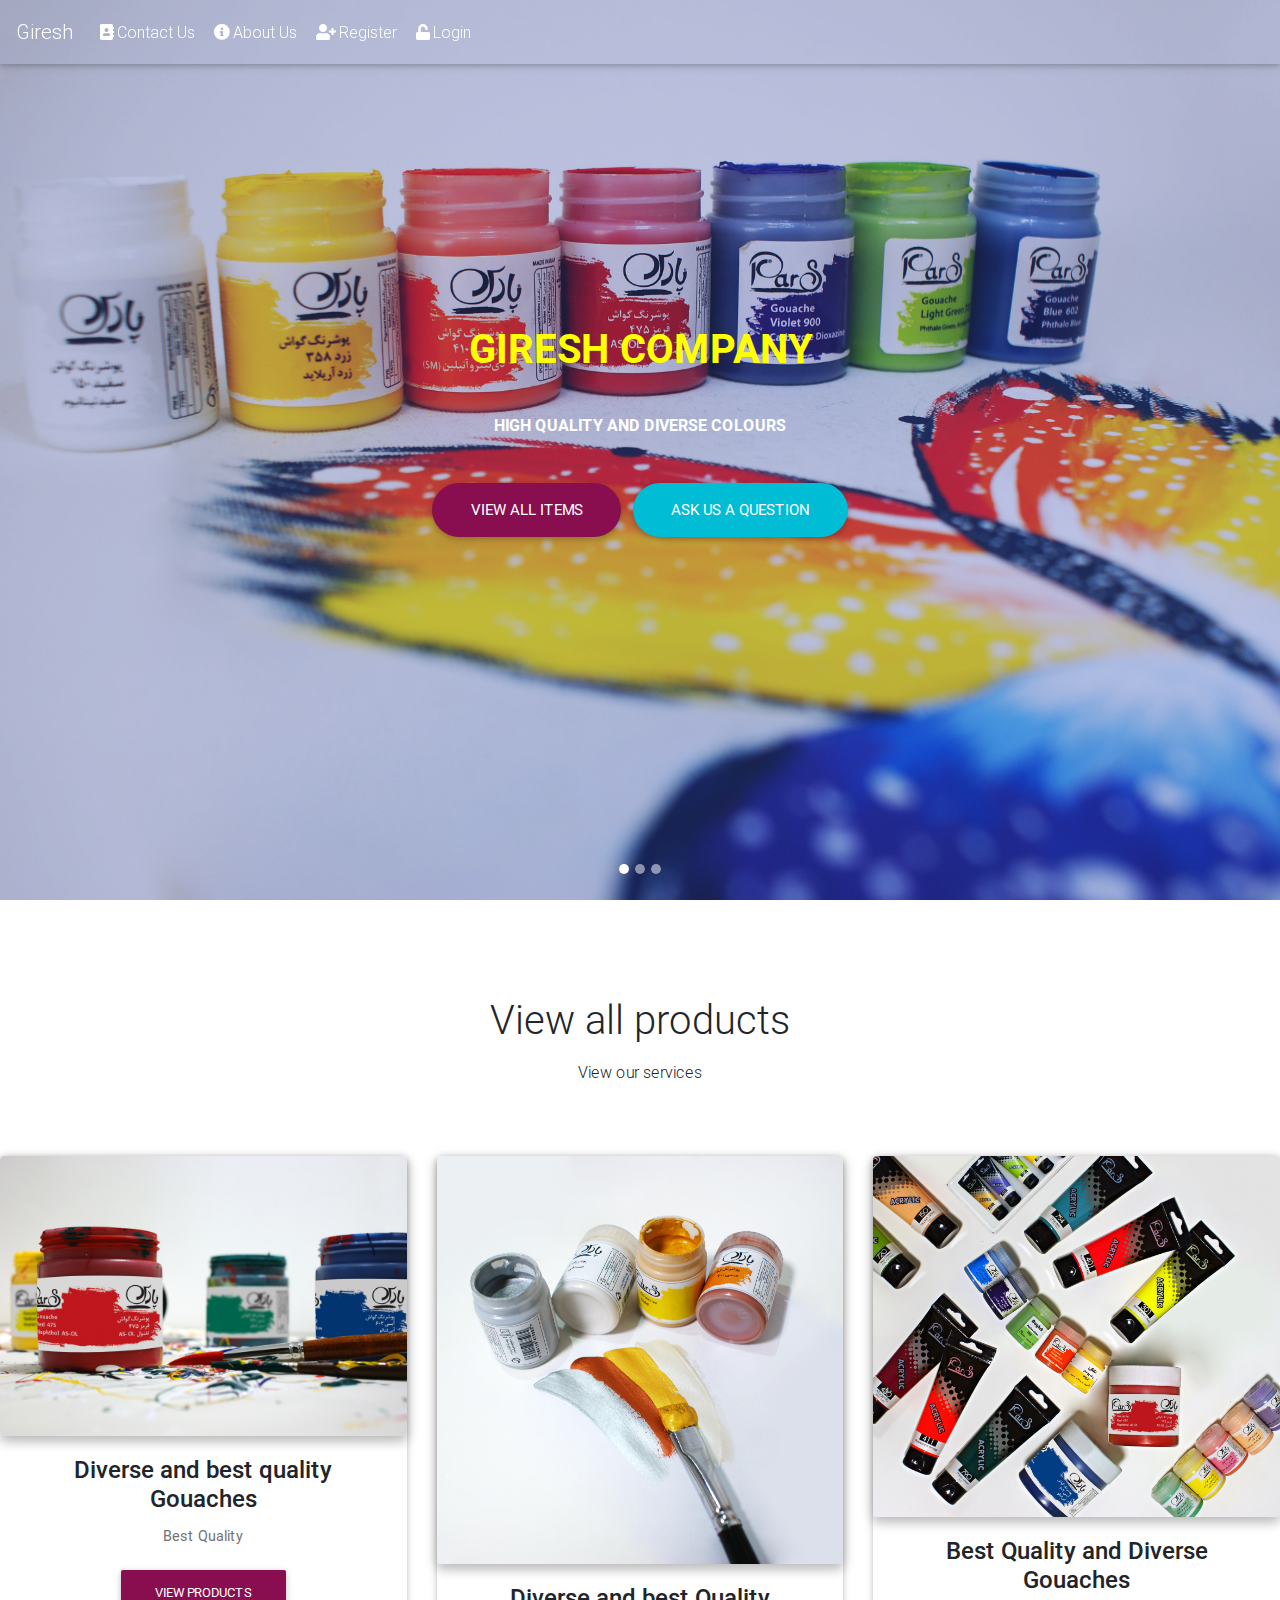
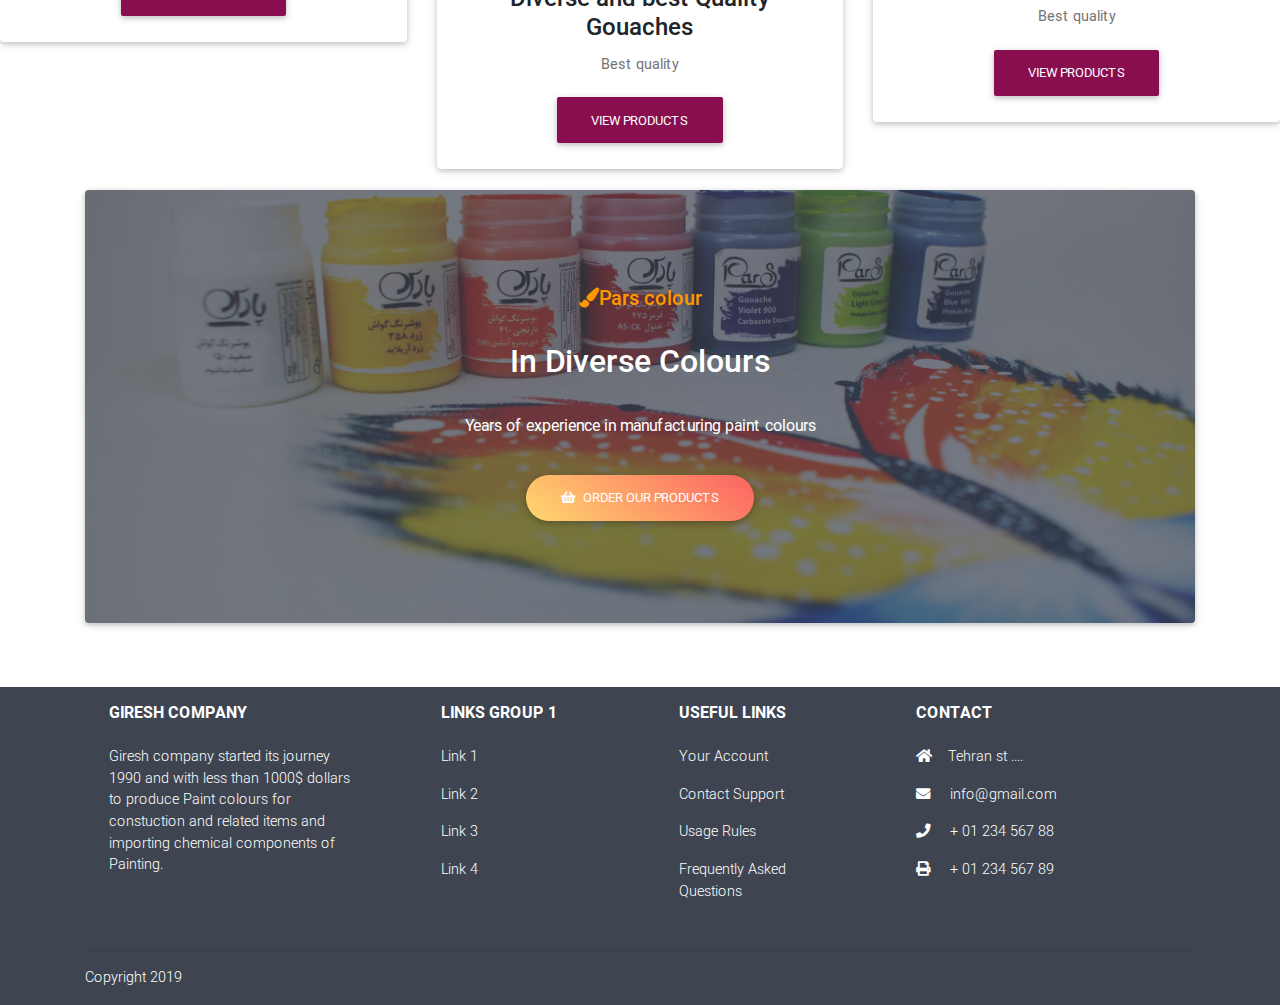
==== en/index.html @ 38af85da "Added EN" ====
<!DOCTYPE html>
<html lang="fa">
<head>
    <link href="static/css/bootstrap.css" rel="stylesheet" type="text/css">
    <link href="static/css/mdb.css" rel="stylesheet" type="text/css">
    <link href="static/css/all.css" rel="stylesheet" type="text/css">
    <link href="static/css/custom.css" rel="stylesheet" type="text/css">
    <meta charset="UTF-8">
    <title>Giresh</title>
</head>
<body style=""  >
<script src="static/js/jquery-3.4.1.min.js"></script>
<script src="static/js/popper.min.js"></script>
<script src="static/js/bootstrap.js"></script>
<script src="static/js/mdb.js"></script>
<style>

    /* Navigation*/
    .scrolling-navbar {
        transition: background .5s ease-in-out, padding .5s ease-in-out;
    }

    .top-nav-collapse {
        background-color: #667490 !important;
    }
    .navbar:not(.top-nav-collapse) {
        background: transparent!important;
    }
    footer.page-footer {
        background-color: #667490;
    }
    @media only screen and (max-width: 768px) {
        .navbar {
            background-color: #667490;
        }
    }

    /* Necessary for full page carousel*/
    html,
    body,
    .view {
        height: 100%;
    }

    /* Carousel*/
    .carousel,
    .carousel-item,
    .carousel-item.active {
        height: 100%;
    }
    .carousel-inner {
        height: 100%;
    }
    .carousel-item:nth-child(1) {
        background-image: url(static/img/2.jpg);
        background-repeat: no-repeat;
        background-size: cover;
        background-position: center center;
    }
    .carousel-item:nth-child(2) {
        background-image: url(static/img/3.jpg);
        background-repeat: no-repeat;
        background-size: cover;
        background-position: center center;
    }
    .carousel-item:nth-child(3) {
        background-image: url(static/img/s.jpg);
        background-repeat: no-repeat;
        background-size: cover;
        background-position: center center;
    }
</style>
<!--Navbar-->
<nav class="navbar  navbar-expand-lg navbar-dark stylish-color-dark fixed-top scrolling-navbar">
    <a class="navbar-brand order-md-first" href="#">Giresh</a>
    <button class="navbar-toggler" type="button" data-toggle="collapse" data-target="#navbarNav" aria-controls="navbarNav" aria-expanded="false" aria-label="Toggle navigation">
        <span class="navbar-toggler-icon"></span>
    </button>
    <div class="collapse navbar-collapse" id="navbarNav">
        <ul class="navbar-nav">
            <li class="nav-item">
                <a class="nav-link" href="#"><i class="fas fa-address-book"></i>Contact Us</a>
            </li>
            <li class="nav-item">
                <a class="nav-link" href="about.html" ><i class="fas fa-info-circle"></i>About Us</a>
            </li>
            <li class="nav-item">
                <a class="nav-link" href="#" data-toggle="modal" data-target="#modalLRForm"><i class="fas fa-user-plus"></i>Register</a>
            </li>
            <li class="nav-item">
                <a class="nav-link" href="#" data-toggle="modal" data-target="#modalLRForm"><i class="fas fa-unlock"></i>Login</a>
            </li>
        </ul>
    </div>
</nav>
<!--/.Navbar-->

<!--Carousel Wrapper-->
<div id="carousel-example-1" class="carousel slide carousel-fade" data-ride="carousel" data-interval="5000">

    <!--Indicators-->
    <ol class="carousel-indicators">
        <li data-target="#carousel-example-1" data-slide-to="0" class="active"></li>
        <li data-target="#carousel-example-1" data-slide-to="1"></li>
        <li data-target="#carousel-example-1" data-slide-to="2"></li>
    </ol>
    <!--/.Indicators-->

    <!--Slides-->
    <div class="carousel-inner" role="listbox">

        <!--First slide-->
        <div class="carousel-item active">
            <!--Mask-->
            <div class="view">
                <div class="full-bg-img flex-center mask rgba-indigo-light white-text">
                    <ul class="animated fadeInUp col-md-12 list-unstyled list-inline">
                        <li>
                            <h1 class="font-weight-bold  text-uppercase " style="color: #ffff00">Giresh Company</h1>
                        </li>
                        <li>
                            <p class="font-weight-bold text-uppercase py-4">High quality and Diverse Colours</p>
                        </li>
                        <li class="list-inline-item">
                            <a  href="#" class="btn btn-unique btn-lg btn-rounded mr-0">View all items</a>
                        </li>
                        <li class="list-inline-item">
                            <a  href="#" class="btn btn-cyan btn-lg btn-rounded ml-0">Ask us a question</a>
                        </li>
                    </ul>
                </div>
            </div>
            <!--/.Mask-->
        </div>
        <!--/.First slide-->

        <!--Second slide -->
        <div class="carousel-item">
            <!--Mask-->
            <div class="view">
                <div class="full-bg-img flex-center mask rgba-purple-light white-text">
                    <ul class="animated fadeInUp col-md-12 list-unstyled">
                        <li>
                            <h1 class="font-weight-bold text-uppercase" style="color: #007E33">High quality products is your right</h1>
                        </li>
                        <li>
                            <p class="font-weight-bold text-uppercase py-4" style="color:#007E33">Best of best gathered here</p>
                        </li>
                        <li>
                            <a target="_blank" href="https://mdbootstrap.com/bootstrap-tutorial/" class="btn btn-primary btn-rounded btn-lg">مشاهده محصولات</a>
                        </li>
                    </ul>
                </div>
            </div>
            <!--/.Mask-->
        </div>
        <!--/.Second slide -->

        <!--Third slide-->
        <div class="carousel-item">
            <!--Mask-->
            <div class="view">
                <div class="full-bg-img flex-center mask rgba-blue-light white-text">
                    <ul class="animated fadeInUp col-md-12 list-unstyled">
                        <li>
                            <h1 class="font-weight-bold text-uppercase" style="color: #0288d1">Learn more about us</h1></li>
                        <li>
                            <p class="font-weight-bold text-uppercase py-4" style="color: #0288d1">Ask any question and we will answer in a little time</p>
                        </li>
                        <li>
                            <a href="#" class="btn btn-lg btn-indigo btn-rounded">تیم پشتیبانی</a>
                        </li>
                    </ul>
                </div>
            </div>
            <!--/.Mask-->
        </div>
        <!--/.Third slide-->

    </div>
    <!--/.Slides-->

    <!--Controls-->
    <a class="carousel-control-prev" href="#carousel-example-1" role="button" data-slide="prev">
        <span class="carousel-control-prev-icon" aria-hidden="true"></span>
        <span class="sr-only">Previous</span>
    </a>
    <a class="carousel-control-next" href="#carousel-example-1" role="button" data-slide="next">
        <span class="carousel-control-next-icon" aria-hidden="true"></span>
        <span class="sr-only">Next</span>
    </a>
    <!--/.Controls-->
</div>
<!--/.Carousel Wrapper-->
<main >
    <div>
        <section>
            <h1 class="text-center font-up font-bold mt-5 mb-3 pt-5 wow fadeIn animated heartBeat " data-wow-delay="0.2s">View all products</h1>

            <!--Section description-->
            <p class="text-center font-up pb-5 mb-4 font-bold wow fadeIn" data-wow-delay="0.2s">View our services</p>
            <div class="row text-center mb-2">
                <div class="col-lg-4 col-md-12 pb-1 wow fadeIn">
                    <!-- Card Wider -->
                    <div class="card card-cascade">

                        <!-- Card image -->
                        <div class="view view-cascade overlay">
                            <img class="card-img-top" src="static/img/3.jpg" alt="Card image cap">
                            <a href="#!">
                                <div class="mask rgba-white-slight"></div>
                            </a>
                        </div>

                        <!-- Card content -->
                        <div class="card-body card-body-cascade text-center">

                            <!-- Title -->
                            <h4 class="card-title"><strong>Diverse and best quality Gouaches</strong></h4>
                            <!-- Subtitle -->

                            <!-- Text -->
                            <p class="card-text">Best Quality</p>

                            <a class="btn btn-unique">View Products</a>




                        </div>

                    </div>
                </div>
                <!-- Card Wider -->

                <!-- Card Narrower -->
                <div class="col-lg-4 col-md-12 pb-1 wow fadeIn" style="height: 400px">
                    <!-- Card Wider -->
                    <div class="card card-cascade" >

                        <!-- Card image -->
                        <div class="view view-cascade overlay " >
                            <img class="card-img-top"  src="static/img/s.jpg" alt="Card image cap">
                            <a href="#!" >
                                <div class="mask rgba-white-slight"></div>
                            </a>
                        </div>

                        <!-- Card content -->
                        <div class="card-body card-body-cascade text-center">

                            <!-- Title -->
                            <h4 class="card-title"><strong>Diverse and best Quality Gouaches</strong></h4>
                            <!-- Subtitle -->

                            <!-- Text -->
                            <p class="card-text">Best quality</p>

                            <a class="btn btn-unique">View Products</a>




                        </div>

                    </div>
                </div>
                <!-- Card Narrower -->

                <!-- Card Regular -->
                <div class="col-lg-4 col-md-12 pb-1 wow fadeIn">
                    <!-- Card Wider -->
                    <div class="card card-cascade">

                        <!-- Card image -->
                        <div class="view view-cascade overlay">
                            <img class="card-img-top" src="static/img/unnamed.jpg" alt="Card image cap">
                            <a href="#!">
                                <div class="mask rgba-white-slight"></div>
                            </a>
                        </div>

                        <!-- Card content -->
                        <div class="card-body card-body-cascade text-center">

                            <!-- Title -->
                            <h4 class="card-title"><strong>Best Quality and Diverse Gouaches</strong></h4>
                            <!-- Subtitle -->

                            <!-- Text -->
                            <p class="card-text">Best quality</p>

                            <a class="btn btn-unique">View Products</a>




                        </div>

                    </div>
                </div>
                <!-- Card Regular -->
            </div>
                <div class="container" style="margin-top:5%  ; margin-bottom: 5%">
                    <!-- Jumbotron -->
                    <div class="card card-image" style="background-image: url(static/img/2.jpg);">
                        <div class="text-white text-center rgba-stylish-strong py-5 px-4">
                            <div class="py-5">

                                <!-- Content -->
                                <h5 class="h5 orange-text"><i class="fas fa-paint-brush"></i>Pars colour</h5>
                                <h2 class="card-title h2 my-4 py-2">In Diverse Colours</h2>
                                <p class="mb-4 pb-2 px-md-5 mx-md-5">Years of experience in manufacturing paint colours</p>
                                <a class="btn peach-gradient btn-rounded "><i class="fas fa-shopping-basket left"></i> Order our products</a>

                            </div>
                        </div>
                    </div>
                    <!-- Jumbotron -->
                </div>
                <!-- Card Regular -->

        </section>
    </div>
</main>
<!--Footer-->
<footer class="page-footer font-small stylish-color-dark">

    <!-- Footer Links -->
    <div class="container text-center text-md-left">

        <!-- Footer links -->
        <div class="row text-center text-md-left mt-3 pb-3">

            <!-- Grid column -->
            <div class="col-md-3 col-lg-3 col-xl-3 mx-auto mt-3">
                <h6 class="text-uppercase mb-4 font-weight-bold">Giresh Company </h6>
                <p>Giresh company started its journey 1990 and with less than 1000$ dollars to produce Paint colours for constuction and related items and importing chemical components of Painting.</p>            </div>
            <!-- Grid column -->

            <hr class="w-100 clearfix d-md-none">

            <!-- Grid column -->
            <div class="col-md-2 col-lg-2 col-xl-2 mx-auto mt-3">
                <h6 class="text-uppercase mb-4 font-weight-bold">Links group 1</h6>
                <p>
                    <a href="#!">Link 1</a>
                </p>
                <p>
                    <a href="#!">Link 2</a>
                </p>
                <p>
                    <a href="#!">Link 3</a>
                </p>
                <p>
                    <a href="#!">Link 4 </a>
                </p>
            </div>
            <!-- Grid column -->

            <hr class="w-100 clearfix d-md-none">

            <!-- Grid column -->
            <div class="col-md-3 col-lg-2 col-xl-2 mx-auto mt-3">
                <h6 class="text-uppercase mb-4 font-weight-bold">Useful Links</h6>
                <p>
                    <a href="#!">Your Account</a>
                </p>
                <p>
                    <a href="#!">Contact Support</a>
                </p>
                <p>
                    <a href="#!">Usage Rules</a>
                </p>
                <p>
                    <a href="#!">Frequently Asked Questions</a>
                </p>
            </div>

            <!-- Grid column -->
            <hr class="w-100 clearfix d-md-none">

            <!-- Grid column -->
            <div class="col-md-4 col-lg-3 col-xl-3 mx-auto mt-3">
                <h6 class="text-uppercase mb-4 font-weight-bold">Contact</h6>
                <p>
                    <i class="fas fa-home mr-3"></i>Tehran st ....</p>
                <p>
                    <i class="fas fa-envelope mr-3"></i> info@gmail.com</p>
                <p>
                    <i class="fas fa-phone mr-3"></i> + 01 234 567 88</p>
                <p>
                    <i class="fas fa-print mr-3"></i> + 01 234 567 89</p>
            </div>
            <!-- Grid column -->

        </div>
        <!-- Footer links -->

        <hr>

        <!-- Grid row -->
        <div class="row d-flex align-items-center">

            <!-- Grid column -->
            <div class="col-md-7 col-lg-8">

                <!--Copyright-->
                <p class="text-center text-md-left">Copyright 2019
                    <a href="#">

                    </a>
                </p>

            </div>
            <!-- Grid column -->

            <!-- Grid column -->
            <div class="col-md-5 col-lg-4 ml-lg-0">

                <!-- Social buttons -->
                <div class="text-center text-md-right">
                    <ul class="list-unstyled list-inline">



                    </ul>
                </div>

            </div>
            <!-- Grid column -->

        </div>
        <!-- Grid row -->

    </div>
    <!-- Footer Links -->

</footer>
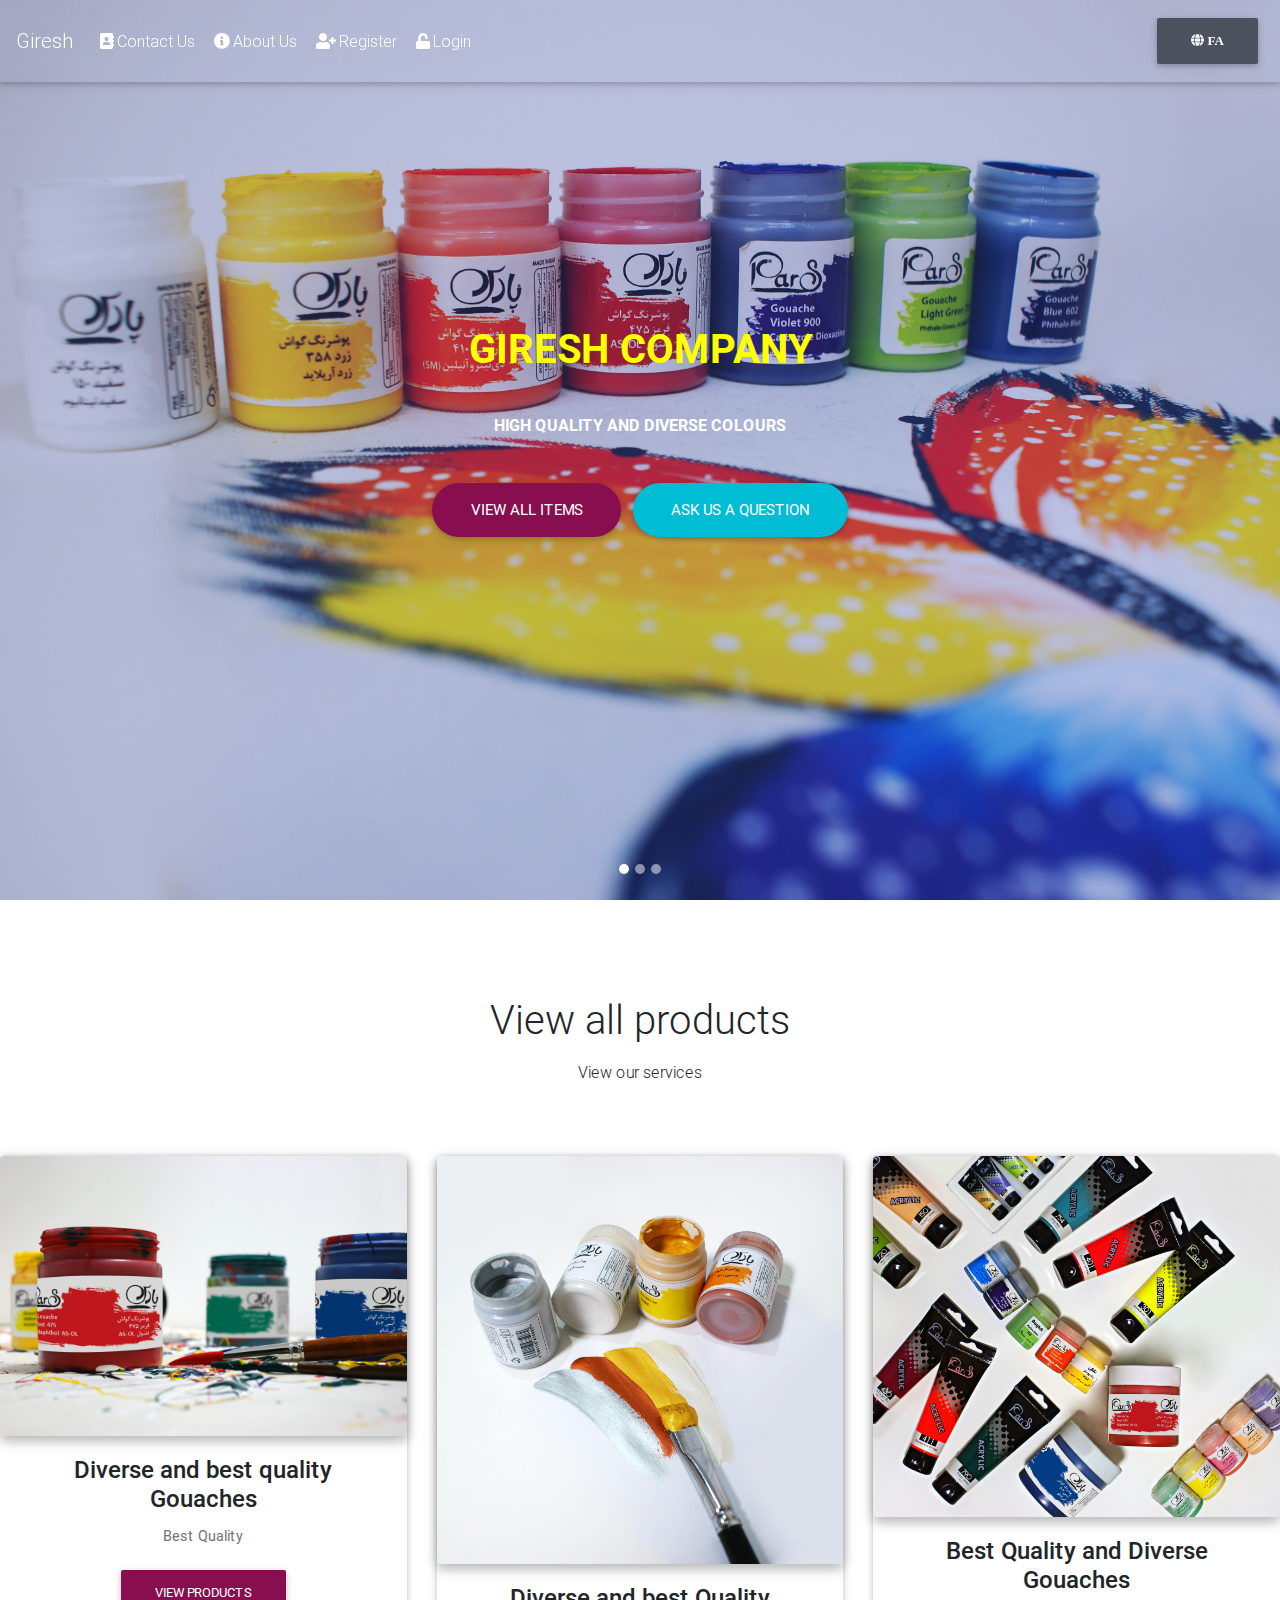
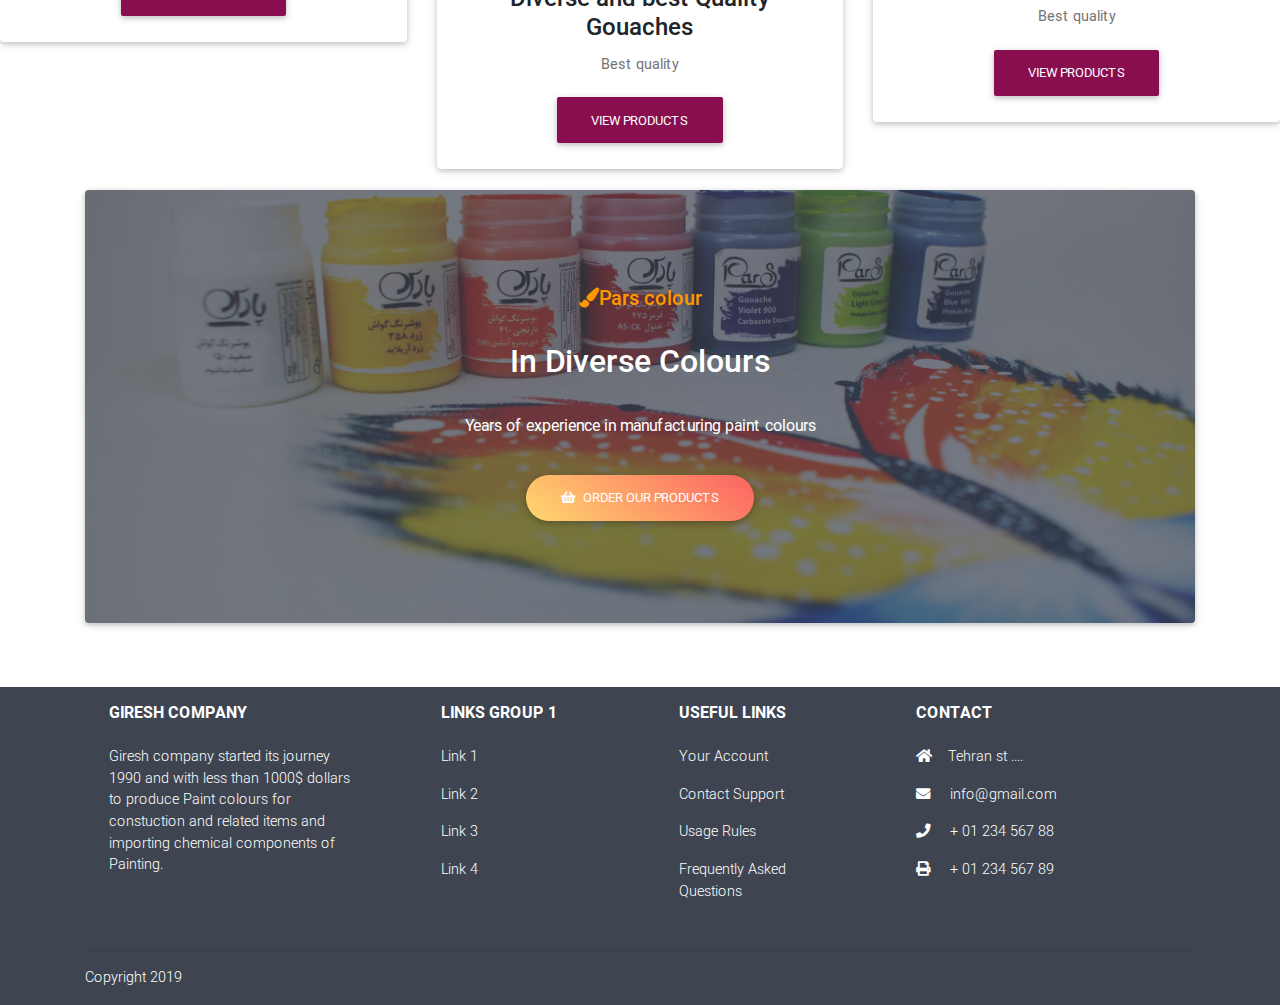
==== commit 3446a1c5: "add language button" ====
--- a/en/index.html
+++ b/en/index.html
@@ -72,11 +72,14 @@
 </style>
 <!--Navbar-->
 <nav class="navbar  navbar-expand-lg navbar-dark stylish-color-dark fixed-top scrolling-navbar">
+
+
     <a class="navbar-brand order-md-first" href="#">Giresh</a>
     <button class="navbar-toggler" type="button" data-toggle="collapse" data-target="#navbarNav" aria-controls="navbarNav" aria-expanded="false" aria-label="Toggle navigation">
         <span class="navbar-toggler-icon"></span>
     </button>
     <div class="collapse navbar-collapse" id="navbarNav">
+
         <ul class="navbar-nav">
             <li class="nav-item">
                 <a class="nav-link" href="#"><i class="fas fa-address-book"></i>Contact Us</a>
@@ -91,7 +94,14 @@
                 <a class="nav-link" href="#" data-toggle="modal" data-target="#modalLRForm"><i class="fas fa-unlock"></i>Login</a>
             </li>
         </ul>
+
+
+
+
     </div>
+    <a  type="button" class="btn btn-email" href="../index.html"   >
+        <i class="fas fa-globe" > FA</i>
+    </a>
 </nav>
 <!--/.Navbar-->
 
